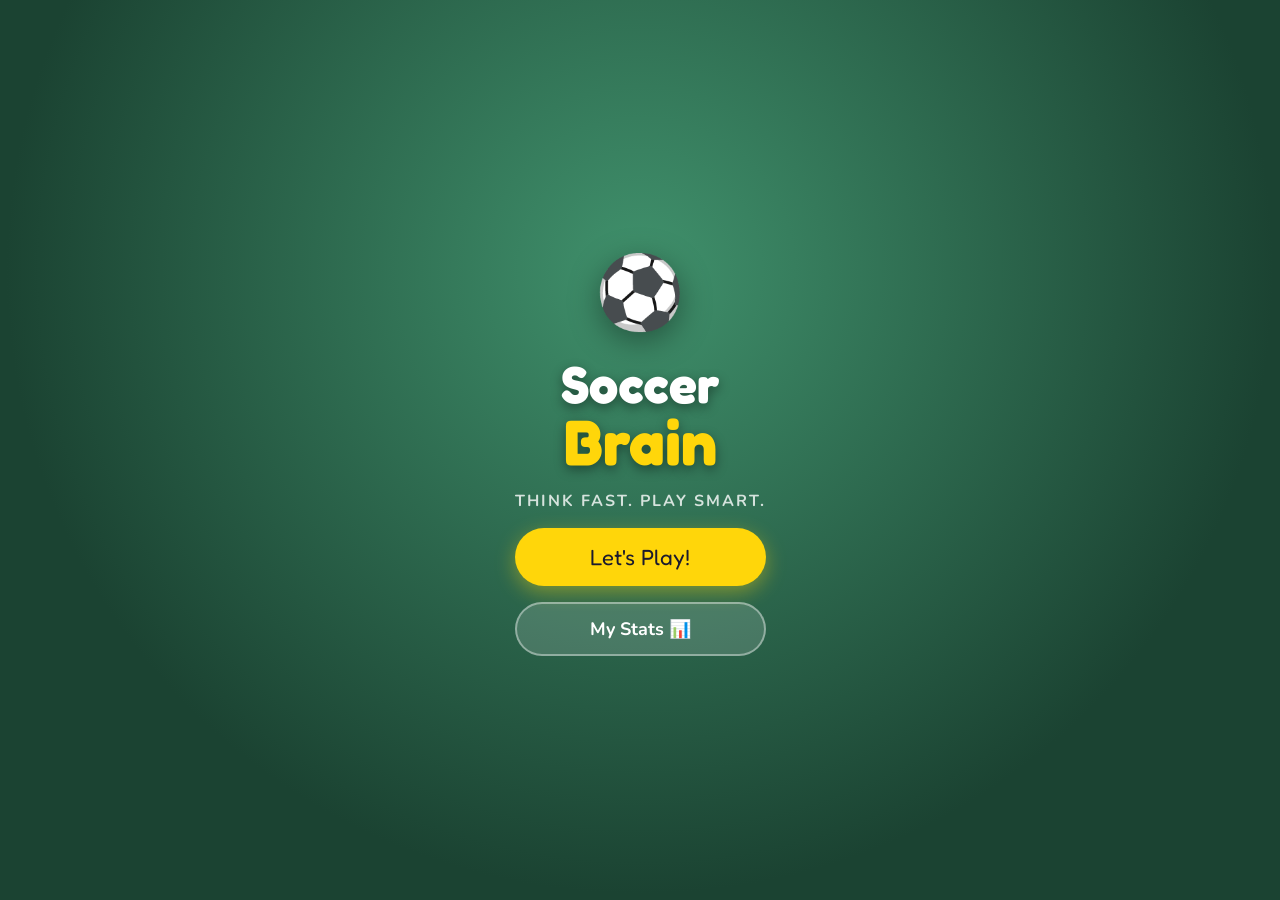
==== index.html @ 835d42da "Add files via upload" ====
<!DOCTYPE html>
<html lang="en">
<head>
  <meta charset="UTF-8" />
  <meta name="viewport" content="width=device-width, initial-scale=1.0" />
  <title>Soccer Brain ⚽</title>
  <link rel="preconnect" href="https://fonts.googleapis.com" />
  <link rel="preconnect" href="https://fonts.gstatic.com" crossorigin />
  <link href="https://fonts.googleapis.com/css2?family=Fredoka+One&family=Nunito:wght@400;600;700;800&display=swap" rel="stylesheet" />
  <link rel="stylesheet" href="style.css" />
</head>
<body>

<!-- ═══════════════════════════════════════════════════════ SCREENS -->

<!-- SPLASH SCREEN -->
<div id="screen-splash" class="screen active">
  <div class="splash-bg"></div>
  <div class="splash-content">
    <div class="ball-bounce">⚽</div>
    <h1 class="game-title">Soccer<br><span>Brain</span></h1>
    <p class="tagline">Think fast. Play smart.</p>
    <div class="stats-bar" id="splash-stats" style="display:none">
      <div class="stat-chip">🎯 Best: <span id="splash-best">0</span></div>
      <div class="stat-chip">🔥 Streak: <span id="splash-streak">0</span></div>
      <div class="stat-chip">🏅 Games: <span id="splash-games">0</span></div>
    </div>
    <button class="btn-primary" id="btn-play">Let's Play!</button>
    <button class="btn-secondary" id="btn-stats">My Stats 📊</button>
  </div>
</div>

<!-- PLAYER SETUP SCREEN -->
<div id="screen-setup" class="screen">
  <div class="setup-content">
    <h2>Who's Playing? 🌟</h2>
    <div class="input-group">
      <label for="player-name">Your Name</label>
      <input type="text" id="player-name" placeholder="e.g. Sofia" maxlength="20" />
    </div>
    <div class="input-group">
      <label>Pick Your Kit Color</label>
      <div class="color-picker">
        <button class="color-btn active" data-color="#e63946" style="background:#e63946"></button>
        <button class="color-btn" data-color="#2a9d8f" style="background:#2a9d8f"></button>
        <button class="color-btn" data-color="#f77f00" style="background:#f77f00"></button>
        <button class="color-btn" data-color="#8338ec" style="background:#8338ec"></button>
        <button class="color-btn" data-color="#06d6a0" style="background:#06d6a0"></button>
        <button class="color-btn" data-color="#118ab2" style="background:#118ab2"></button>
      </div>
    </div>
    <button class="btn-primary" id="btn-start-game">Kick Off! ⚽</button>
    <button class="btn-ghost" id="btn-back-splash">← Back</button>
  </div>
</div>

<!-- GAME SCREEN -->
<div id="screen-game" class="screen">
  <header class="game-header">
    <div class="hud-item">
      <span class="hud-label">Score</span>
      <span class="hud-value" id="hud-score">0</span>
    </div>
    <div class="hud-item hud-timer-wrap">
      <span class="hud-label">Time</span>
      <div class="timer-ring-wrap">
        <svg class="timer-ring" viewBox="0 0 40 40">
          <circle class="timer-ring-bg" cx="20" cy="20" r="16"/>
          <circle class="timer-ring-fill" id="timer-circle" cx="20" cy="20" r="16"/>
        </svg>
        <span class="hud-value timer-number" id="hud-timer">8</span>
      </div>
    </div>
    <div class="hud-item">
      <span class="hud-label">Round</span>
      <span class="hud-value" id="hud-round">1/10</span>
    </div>
  </header>

  <div id="scenario-container">
    <!-- Dynamically rendered scenarios -->
  </div>

  <div id="coach-bubble" class="coach-bubble hidden">
    <div class="coach-avatar">🧑‍🏫</div>
    <div class="coach-text" id="coach-text"></div>
  </div>
</div>

<!-- RESULTS SCREEN -->
<div id="screen-results" class="screen">
  <div class="results-content">
    <div class="result-badge" id="result-badge">🏆</div>
    <h2 id="result-title">Amazing Game!</h2>
    <div class="score-display">
      <span class="score-big" id="result-score">0</span>
      <span class="score-label">points</span>
    </div>
    <div class="result-grid">
      <div class="result-stat">
        <span class="r-val" id="res-accuracy">0%</span>
        <span class="r-lbl">Accuracy</span>
      </div>
      <div class="result-stat">
        <span class="r-val" id="res-avg-time">0s</span>
        <span class="r-lbl">Avg Speed</span>
      </div>
      <div class="result-stat">
        <span class="r-val" id="res-correct">0/0</span>
        <span class="r-lbl">Correct</span>
      </div>
      <div class="result-stat">
        <span class="r-val" id="res-best">0</span>
        <span class="r-lbl">Best Score</span>
      </div>
    </div>
    <div class="level-badge" id="res-level"></div>
    <div id="sheets-status" class="sheets-status"></div>
    <button class="btn-primary" id="btn-play-again">Play Again! ⚽</button>
    <button class="btn-secondary" id="btn-results-stats">View Stats 📊</button>
    <button class="btn-ghost" id="btn-results-home">Home</button>
  </div>
</div>

<!-- STATS SCREEN -->
<div id="screen-stats" class="screen">
  <div class="stats-content">
    <h2>My Soccer Brain 📊</h2>
    <div id="stats-player-name" class="stats-player"></div>
    <div class="stats-cards">
      <div class="stat-card">
        <div class="sc-icon">🎯</div>
        <div class="sc-val" id="st-best-score">0</div>
        <div class="sc-lbl">Best Score</div>
      </div>
      <div class="stat-card">
        <div class="sc-icon">📊</div>
        <div class="sc-val" id="st-avg-accuracy">0%</div>
        <div class="sc-lbl">Avg Accuracy</div>
      </div>
      <div class="stat-card">
        <div class="sc-icon">⚡</div>
        <div class="sc-val" id="st-avg-speed">0s</div>
        <div class="sc-lbl">Avg Speed</div>
      </div>
      <div class="stat-card">
        <div class="sc-icon">🎮</div>
        <div class="sc-val" id="st-total-games">0</div>
        <div class="sc-lbl">Games Played</div>
      </div>
      <div class="stat-card">
        <div class="sc-icon">🔥</div>
        <div class="sc-val" id="st-best-streak">0</div>
        <div class="sc-lbl">Best Streak</div>
      </div>
      <div class="stat-card">
        <div class="sc-icon">⭐</div>
        <div class="sc-val" id="st-total-correct">0</div>
        <div class="sc-lbl">Total Correct</div>
      </div>
    </div>
    <canvas id="progress-chart" width="340" height="160"></canvas>
    <div class="category-breakdown" id="category-breakdown"></div>
    <button class="btn-ghost" id="btn-stats-back">← Back</button>
    <button class="btn-danger" id="btn-clear-stats">Reset Stats</button>
  </div>
</div>

<!-- SCRIPTS -->
<script src="game.js"></script>
<script src="sheets.js"></script>
</body>
</html>
---- style.css ----
/* ═══════════════════════════════════════════════════════════
   SOCCER BRAIN — Stylesheet
   Aesthetic: Vibrant sports-card energy, grass-pitch atmosphere
   ═══════════════════════════════════════════════════════════ */

:root {
  --grass: #2d6a4f;
  --grass-light: #40916c;
  --grass-pale: #74c69d;
  --pitch-line: rgba(255,255,255,0.18);
  --accent: #ffd60a;
  --accent2: #ff6b35;
  --red: #e63946;
  --blue: #118ab2;
  --white: #f8f9fa;
  --dark: #1a1a2e;
  --card-bg: rgba(255,255,255,0.96);
  --shadow: 0 8px 32px rgba(0,0,0,0.22);
  --radius: 18px;
  --font-head: 'Fredoka One', cursive;
  --font-body: 'Nunito', sans-serif;
  --player-color: #e63946;
}

* { box-sizing: border-box; margin: 0; padding: 0; }

html, body {
  height: 100%;
  font-family: var(--font-body);
  background: var(--grass);
  overflow: hidden;
  touch-action: manipulation;
}

/* ── PITCH BACKGROUND ── */
body::before {
  content: '';
  position: fixed; inset: 0;
  background:
    repeating-linear-gradient(
      180deg,
      transparent 0px,
      transparent 60px,
      rgba(0,0,0,0.06) 60px,
      rgba(0,0,0,0.06) 120px
    );
  pointer-events: none;
  z-index: 0;
}

/* ══════════════════════════════════════════════
   SCREENS
══════════════════════════════════════════════ */
.screen {
  position: fixed; inset: 0;
  display: flex; align-items: center; justify-content: center;
  opacity: 0;
  pointer-events: none;
  transition: opacity 0.3s ease;
  z-index: 10;
  overflow-y: auto;
}
.screen.active {
  opacity: 1;
  pointer-events: all;
}

/* ══════════════════════════════════════════════
   SPLASH SCREEN
══════════════════════════════════════════════ */
#screen-splash { flex-direction: column; }

.splash-bg {
  position: fixed; inset: 0;
  background: radial-gradient(ellipse at 50% 30%, #40916c 0%, #1b4332 70%);
  z-index: -1;
}

.splash-content {
  display: flex; flex-direction: column; align-items: center;
  gap: 16px; padding: 32px 24px;
  animation: fadeUp 0.6s ease forwards;
}

.ball-bounce {
  font-size: 72px;
  animation: bounce 1.2s ease-in-out infinite;
  filter: drop-shadow(0 8px 16px rgba(0,0,0,0.4));
}

@keyframes bounce {
  0%, 100% { transform: translateY(0) scale(1); }
  50% { transform: translateY(-24px) scale(1.05); }
}

.game-title {
  font-family: var(--font-head);
  font-size: 52px;
  line-height: 1;
  text-align: center;
  color: white;
  text-shadow: 0 4px 12px rgba(0,0,0,0.4);
}
.game-title span {
  color: var(--accent);
  font-size: 64px;
  display: block;
}

.tagline {
  font-size: 16px;
  color: rgba(255,255,255,0.8);
  font-weight: 700;
  letter-spacing: 2px;
  text-transform: uppercase;
}

.stats-bar {
  display: flex; gap: 10px; flex-wrap: wrap; justify-content: center;
  margin: 8px 0;
}
.stat-chip {
  background: rgba(255,255,255,0.15);
  backdrop-filter: blur(8px);
  border: 1px solid rgba(255,255,255,0.2);
  border-radius: 20px;
  padding: 6px 14px;
  color: white;
  font-size: 14px;
  font-weight: 700;
}

/* ══════════════════════════════════════════════
   BUTTONS
══════════════════════════════════════════════ */
.btn-primary {
  background: var(--accent);
  color: var(--dark);
  border: none; border-radius: 50px;
  padding: 16px 44px;
  font-family: var(--font-head);
  font-size: 22px;
  cursor: pointer;
  box-shadow: 0 6px 20px rgba(255,214,10,0.4);
  transition: transform 0.15s, box-shadow 0.15s;
  width: 100%; max-width: 320px;
}
.btn-primary:active { transform: scale(0.96); }
.btn-primary:hover { box-shadow: 0 8px 28px rgba(255,214,10,0.6); }

.btn-secondary {
  background: rgba(255,255,255,0.15);
  color: white;
  border: 2px solid rgba(255,255,255,0.4);
  border-radius: 50px;
  padding: 13px 36px;
  font-family: var(--font-body);
  font-size: 18px;
  font-weight: 700;
  cursor: pointer;
  transition: background 0.15s;
  width: 100%; max-width: 320px;
}
.btn-secondary:hover { background: rgba(255,255,255,0.25); }

.btn-ghost {
  background: none;
  color: rgba(255,255,255,0.7);
  border: none;
  font-size: 16px;
  font-weight: 600;
  cursor: pointer;
  padding: 8px 16px;
  font-family: var(--font-body);
}
.btn-ghost:hover { color: white; }

.btn-danger {
  background: none;
  color: rgba(255,100,100,0.7);
  border: none;
  font-size: 13px;
  font-weight: 600;
  cursor: pointer;
  padding: 8px 16px;
  font-family: var(--font-body);
}

/* ══════════════════════════════════════════════
   SETUP SCREEN
══════════════════════════════════════════════ */
.setup-content {
  background: var(--card-bg);
  border-radius: var(--radius);
  padding: 36px 28px;
  width: 100%; max-width: 380px;
  display: flex; flex-direction: column; gap: 20px;
  box-shadow: var(--shadow);
  animation: fadeUp 0.4s ease forwards;
}

.setup-content h2 {
  font-family: var(--font-head);
  font-size: 28px;
  color: var(--dark);
  text-align: center;
}

.input-group label {
  display: block;
  font-weight: 800;
  font-size: 14px;
  color: var(--grass);
  text-transform: uppercase;
  letter-spacing: 1px;
  margin-bottom: 8px;
}

.input-group input {
  width: 100%;
  padding: 14px 16px;
  border: 2px solid #e0e0e0;
  border-radius: 12px;
  font-size: 18px;
  font-family: var(--font-body);
  font-weight: 700;
  outline: none;
  transition: border-color 0.2s;
}
.input-group input:focus { border-color: var(--grass); }

.color-picker {
  display: flex; gap: 12px; flex-wrap: wrap;
}
.color-btn {
  width: 42px; height: 42px;
  border-radius: 50%;
  border: 3px solid transparent;
  cursor: pointer;
  transition: transform 0.15s, border-color 0.15s;
}
.color-btn.active { border-color: var(--dark); transform: scale(1.2); }
.color-btn:hover { transform: scale(1.15); }

/* ══════════════════════════════════════════════
   GAME SCREEN
══════════════════════════════════════════════ */
#screen-game {
  flex-direction: column;
  align-items: stretch;
  justify-content: flex-start;
  background: radial-gradient(ellipse at 50% 0%, #40916c 0%, #1b4332 100%);
  padding: 0;
  overflow: hidden;
}

/* ── HUD ── */
.game-header {
  display: flex; justify-content: space-between; align-items: center;
  padding: 12px 20px;
  background: rgba(0,0,0,0.25);
  backdrop-filter: blur(10px);
  border-bottom: 1px solid rgba(255,255,255,0.1);
  flex-shrink: 0;
}

.hud-item {
  display: flex; flex-direction: column; align-items: center;
  min-width: 60px;
}
.hud-label {
  font-size: 10px;
  font-weight: 800;
  letter-spacing: 1.5px;
  text-transform: uppercase;
  color: rgba(255,255,255,0.6);
}
.hud-value {
  font-family: var(--font-head);
  font-size: 24px;
  color: white;
  line-height: 1.1;
}

.hud-timer-wrap { position: relative; }
.timer-ring-wrap {
  position: relative;
  width: 48px; height: 48px;
  display: flex; align-items: center; justify-content: center;
}
.timer-ring {
  position: absolute; inset: 0;
  transform: rotate(-90deg);
  width: 48px; height: 48px;
}
.timer-ring-bg {
  fill: none;
  stroke: rgba(255,255,255,0.15);
  stroke-width: 4;
}
.timer-ring-fill {
  fill: none;
  stroke: var(--accent);
  stroke-width: 4;
  stroke-linecap: round;
  stroke-dasharray: 100.5;
  stroke-dashoffset: 0;
  transition: stroke-dashoffset 0.1s linear, stroke 0.3s;
}
.timer-number {
  position: relative;
  font-size: 18px;
  z-index: 1;
}

/* ── SCENARIO CONTAINER ── */
#scenario-container {
  flex: 1;
  display: flex; align-items: center; justify-content: center;
  padding: 12px;
  overflow: hidden;
}

/* ── CHOICE SCENARIO ── */
.scenario-card {
  background: var(--card-bg);
  border-radius: var(--radius);
  padding: 20px;
  width: 100%; max-width: 420px;
  box-shadow: var(--shadow);
  animation: cardIn 0.4s cubic-bezier(0.34, 1.56, 0.64, 1) forwards;
}

@keyframes cardIn {
  from { opacity: 0; transform: translateY(30px) scale(0.95); }
  to { opacity: 1; transform: translateY(0) scale(1); }
}

.scenario-type-badge {
  display: inline-flex; align-items: center; gap: 5px;
  background: var(--grass);
  color: white;
  font-size: 11px;
  font-weight: 800;
  letter-spacing: 1px;
  text-transform: uppercase;
  padding: 4px 12px;
  border-radius: 20px;
  margin-bottom: 10px;
}

.scenario-question {
  font-size: 16px;
  font-weight: 800;
  color: var(--dark);
  line-height: 1.4;
  margin-bottom: 14px;
}

/* ── FIELD SVG ── */
.field-wrap {
  position: relative;
  border-radius: 10px;
  overflow: hidden;
  margin-bottom: 14px;
  border: 2px solid rgba(0,0,0,0.08);
}

.field-svg {
  width: 100%;
  display: block;
}

/* ── CHOICES ── */
.choices-grid {
  display: grid;
  grid-template-columns: 1fr 1fr;
  gap: 8px;
}

.choice-btn {
  background: white;
  border: 2.5px solid #e8e8e8;
  border-radius: 12px;
  padding: 10px 12px;
  font-family: var(--font-body);
  font-size: 13px;
  font-weight: 700;
  cursor: pointer;
  text-align: left;
  transition: all 0.15s;
  display: flex; align-items: flex-start; gap: 6px;
  line-height: 1.35;
  color: var(--dark);
}
.choice-btn:hover:not(:disabled) {
  border-color: var(--grass);
  background: #f0faf4;
  transform: translateY(-1px);
}
.choice-btn .choice-letter {
  background: var(--grass);
  color: white;
  border-radius: 6px;
  width: 22px; height: 22px;
  display: flex; align-items: center; justify-content: center;
  font-size: 12px;
  font-weight: 800;
  flex-shrink: 0;
}
.choice-btn.correct {
  background: #d8f3dc;
  border-color: #40916c;
}
.choice-btn.wrong {
  background: #ffe4e4;
  border-color: var(--red);
}
.choice-btn.reveal-correct {
  background: #d8f3dc;
  border-color: #40916c;
}
.choice-btn:disabled { cursor: default; transform: none; }

/* ── SPOT SCENARIO ── */
.spot-instructions {
  font-size: 15px;
  font-weight: 700;
  color: var(--dark);
  margin-bottom: 10px;
  text-align: center;
}

/* ── REACTION SCENARIO ── */
.reaction-container {
  display: flex; flex-direction: column; align-items: center;
  gap: 16px;
}

.reaction-light {
  width: 160px; height: 160px;
  border-radius: 50%;
  display: flex; align-items: center; justify-content: center;
  font-size: 72px;
  transition: background 0.08s, transform 0.08s;
  box-shadow: 0 0 40px rgba(0,0,0,0.3);
  cursor: pointer;
  user-select: none;
}
.reaction-light.red-light { background: radial-gradient(circle, #ff6b6b, #c0392b); }
.reaction-light.green-light {
  background: radial-gradient(circle, #6bcb77, #27ae60);
  animation: pulse-green 0.3s ease;
}
@keyframes pulse-green {
  0% { transform: scale(1); }
  50% { transform: scale(1.12); }
  100% { transform: scale(1); }
}

.reaction-score-display {
  font-family: var(--font-head);
  font-size: 28px;
  color: white;
  text-shadow: 0 2px 8px rgba(0,0,0,0.5);
}

.reaction-feedback {
  font-size: 16px;
  font-weight: 800;
  padding: 8px 20px;
  border-radius: 20px;
  min-height: 38px;
  display: flex; align-items: center;
}
.reaction-feedback.good { background: #d8f3dc; color: #2d6a4f; }
.reaction-feedback.bad { background: #ffe4e4; color: var(--red); }

.reaction-progress {
  width: 100%; max-width: 320px;
  height: 8px;
  background: rgba(255,255,255,0.2);
  border-radius: 4px;
  overflow: hidden;
}
.reaction-progress-fill {
  height: 100%;
  background: var(--accent);
  border-radius: 4px;
  transition: width 0.2s;
}

/* ── COACH BUBBLE ── */
.coach-bubble {
  position: fixed;
  bottom: 16px; left: 50%;
  transform: translateX(-50%);
  background: white;
  border-radius: 16px;
  padding: 12px 16px;
  display: flex; align-items: flex-start; gap: 10px;
  max-width: 380px; width: calc(100% - 32px);
  box-shadow: 0 8px 24px rgba(0,0,0,0.25);
  animation: slideUp 0.3s ease forwards;
  z-index: 50;
}
.coach-bubble.hidden { display: none; }

@keyframes slideUp {
  from { transform: translateX(-50%) translateY(20px); opacity: 0; }
  to { transform: translateX(-50%) translateY(0); opacity: 1; }
}

.coach-avatar { font-size: 28px; flex-shrink: 0; }
.coach-text { font-size: 14px; font-weight: 700; color: var(--dark); line-height: 1.4; }

/* ══════════════════════════════════════════════
   RESULTS SCREEN
══════════════════════════════════════════════ */
.results-content {
  display: flex; flex-direction: column; align-items: center;
  gap: 14px; padding: 32px 24px;
  animation: fadeUp 0.5s ease forwards;
  max-width: 400px; width: 100%;
}

.result-badge {
  font-size: 72px;
  animation: popIn 0.5s cubic-bezier(0.34, 1.56, 0.64, 1) forwards;
  filter: drop-shadow(0 6px 16px rgba(0,0,0,0.3));
}

@keyframes popIn {
  from { opacity: 0; transform: scale(0.3); }
  to { opacity: 1; transform: scale(1); }
}

#result-title {
  font-family: var(--font-head);
  font-size: 30px;
  color: white;
  text-shadow: 0 3px 10px rgba(0,0,0,0.3);
  text-align: center;
}

.score-display {
  display: flex; align-items: baseline; gap: 8px;
}
.score-big {
  font-family: var(--font-head);
  font-size: 80px;
  color: var(--accent);
  line-height: 1;
  text-shadow: 0 4px 16px rgba(255,214,10,0.4);
}
.score-label {
  font-size: 18px;
  color: rgba(255,255,255,0.7);
  font-weight: 700;
}

.result-grid {
  display: grid; grid-template-columns: 1fr 1fr;
  gap: 10px; width: 100%;
}
.result-stat {
  background: rgba(255,255,255,0.12);
  border-radius: 14px;
  padding: 14px;
  text-align: center;
}
.r-val {
  display: block;
  font-family: var(--font-head);
  font-size: 26px;
  color: white;
}
.r-lbl {
  font-size: 12px;
  font-weight: 700;
  color: rgba(255,255,255,0.6);
  text-transform: uppercase;
  letter-spacing: 0.5px;
}

.level-badge {
  background: rgba(255,214,10,0.2);
  border: 2px solid var(--accent);
  border-radius: 20px;
  padding: 8px 20px;
  color: var(--accent);
  font-weight: 800;
  font-size: 16px;
}

.sheets-status {
  font-size: 12px;
  color: rgba(255,255,255,0.5);
  text-align: center;
  min-height: 18px;
}

/* ══════════════════════════════════════════════
   STATS SCREEN
══════════════════════════════════════════════ */
.stats-content {
  display: flex; flex-direction: column; align-items: center;
  gap: 16px; padding: 32px 20px 40px;
  max-width: 400px; width: 100%;
  animation: fadeUp 0.4s ease forwards;
}

.stats-content h2 {
  font-family: var(--font-head);
  font-size: 30px;
  color: white;
  text-shadow: 0 3px 10px rgba(0,0,0,0.3);
}

.stats-player {
  font-size: 16px;
  font-weight: 800;
  color: var(--accent);
}

.stats-cards {
  display: grid; grid-template-columns: 1fr 1fr 1fr;
  gap: 10px; width: 100%;
}

.stat-card {
  background: rgba(255,255,255,0.1);
  backdrop-filter: blur(8px);
  border-radius: 14px;
  padding: 12px 8px;
  text-align: center;
  border: 1px solid rgba(255,255,255,0.15);
}
.sc-icon { font-size: 22px; margin-bottom: 4px; }
.sc-val {
  font-family: var(--font-head);
  font-size: 20px;
  color: white;
}
.sc-lbl {
  font-size: 10px;
  font-weight: 700;
  color: rgba(255,255,255,0.6);
  text-transform: uppercase;
  letter-spacing: 0.5px;
}

#progress-chart {
  border-radius: 12px;
  background: rgba(0,0,0,0.2);
  width: 100%; max-width: 360px;
}

.category-breakdown {
  width: 100%;
  display: flex; flex-direction: column; gap: 8px;
}

.cat-row {
  display: flex; align-items: center; gap: 10px;
}
.cat-name {
  font-size: 13px; font-weight: 700; color: rgba(255,255,255,0.8);
  width: 90px; flex-shrink: 0;
}
.cat-bar-wrap {
  flex: 1; height: 10px;
  background: rgba(255,255,255,0.15);
  border-radius: 5px; overflow: hidden;
}
.cat-bar {
  height: 100%;
  background: var(--accent);
  border-radius: 5px;
  transition: width 0.6s ease;
}
.cat-pct {
  font-size: 12px; font-weight: 800; color: rgba(255,255,255,0.7);
  width: 36px; text-align: right;
}

/* ══════════════════════════════════════════════
   FIELD SVG ELEMENTS
══════════════════════════════════════════════ */
.player-you { fill: var(--player-color); }
.player-team { fill: #4a90d9; }
.player-enemy { fill: #888; }
.player-label { font-size: 9px; font-weight: 800; fill: white; text-anchor: middle; dominant-baseline: middle; pointer-events: none; }
.ball-icon { font-size: 14px; }

/* ══════════════════════════════════════════════
   ANIMATIONS
══════════════════════════════════════════════ */
@keyframes fadeUp {
  from { opacity: 0; transform: translateY(20px); }
  to { opacity: 1; transform: translateY(0); }
}

.correct-flash {
  animation: correctFlash 0.4s ease;
}
@keyframes correctFlash {
  0%, 100% { background: var(--card-bg); }
  50% { background: #d8f3dc; }
}

/* ══════════════════════════════════════════════
   CONFETTI
══════════════════════════════════════════════ */
.confetti-piece {
  position: fixed;
  width: 10px; height: 10px;
  pointer-events: none;
  z-index: 999;
  animation: confettiFall linear forwards;
}
@keyframes confettiFall {
  0% { transform: translateY(-20px) rotate(0deg); opacity: 1; }
  100% { transform: translateY(110vh) rotate(720deg); opacity: 0; }
}

/* Tap feedback pulse */
.tap-pulse {
  animation: tapPulse 0.2s ease;
}
@keyframes tapPulse {
  0%, 100% { transform: scale(1); }
  50% { transform: scale(0.95); }
}

/* ══════════════════════════════════════════════
   MOBILE OPTIMIZATIONS
══════════════════════════════════════════════ */
@media (max-height: 700px) {
  .scenario-card { padding: 14px; }
  .scenario-question { font-size: 14px; margin-bottom: 10px; }
  .choice-btn { padding: 8px 10px; font-size: 12px; }
  .field-wrap { margin-bottom: 10px; }
}

@media (max-width: 360px) {
  .choices-grid { grid-template-columns: 1fr; }
  .stats-cards { grid-template-columns: 1fr 1fr; }
}
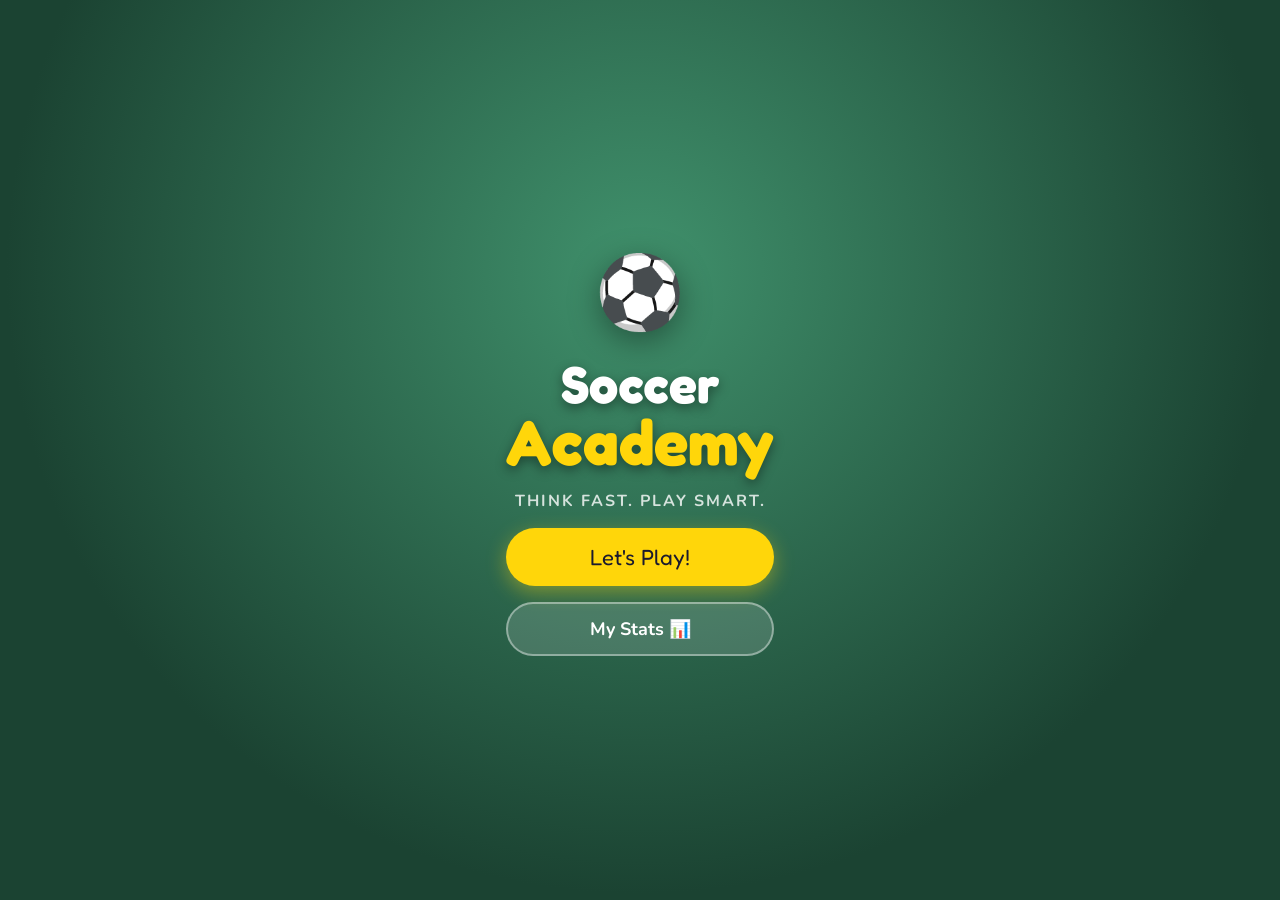
==== commit 15c0d550: "Update index.html" ====
--- a/index.html
+++ b/index.html
@@ -18,7 +18,7 @@
   <div class="splash-bg"></div>
   <div class="splash-content">
     <div class="ball-bounce">⚽</div>
-    <h1 class="game-title">Soccer<br><span>Brain</span></h1>
+    <h1 class="game-title">Soccer<br><span>Academy</span></h1>
     <p class="tagline">Think fast. Play smart.</p>
     <div class="stats-bar" id="splash-stats" style="display:none">
       <div class="stat-chip">🎯 Best: <span id="splash-best">0</span></div>
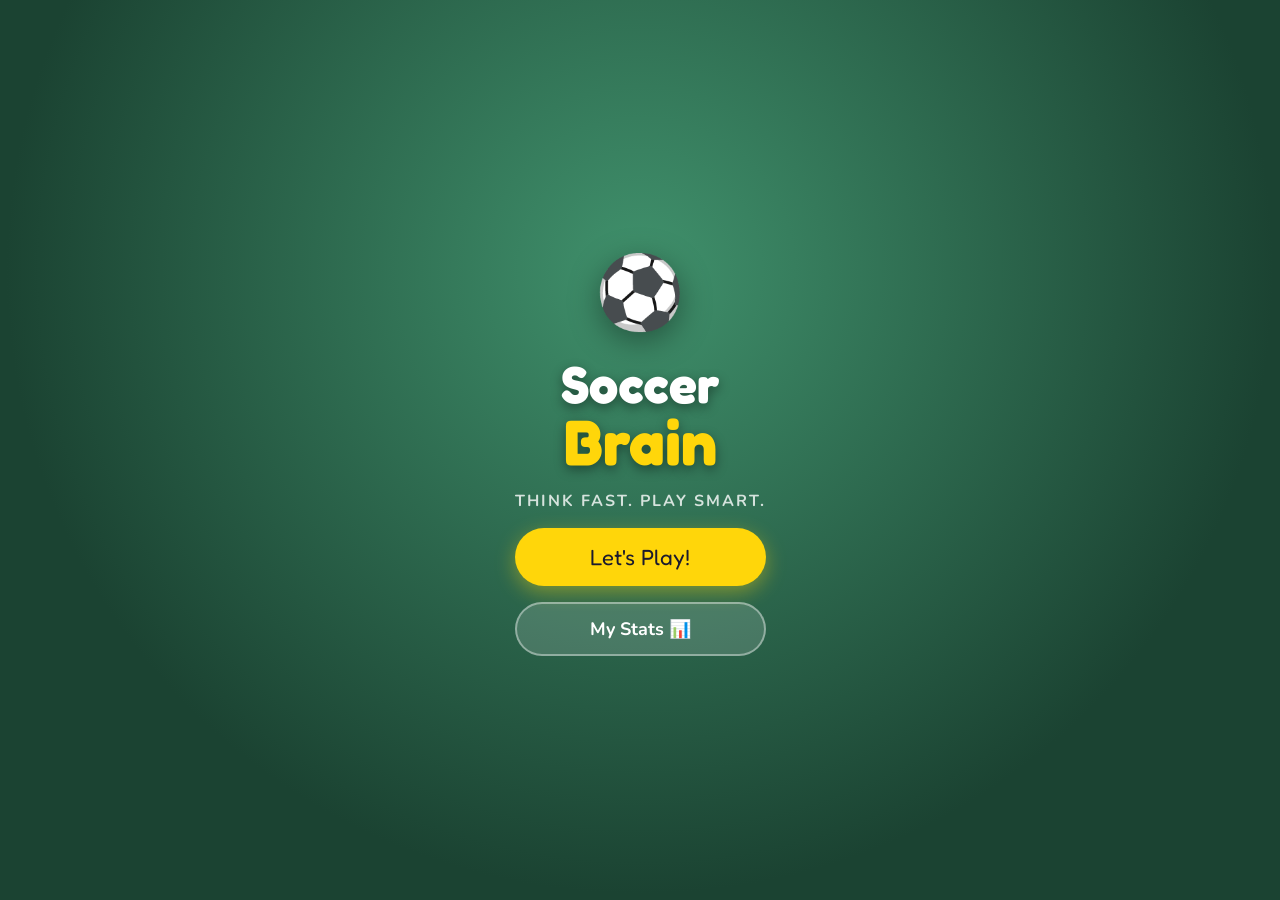
==== commit 4c360124: "Add files via upload" ====
--- a/index.html
+++ b/index.html
@@ -18,7 +18,7 @@
   <div class="splash-bg"></div>
   <div class="splash-content">
     <div class="ball-bounce">⚽</div>
-    <h1 class="game-title">Soccer<br><span>Academy</span></h1>
+    <h1 class="game-title">Soccer<br><span>Brain</span></h1>
     <p class="tagline">Think fast. Play smart.</p>
     <div class="stats-bar" id="splash-stats" style="display:none">
       <div class="stat-chip">🎯 Best: <span id="splash-best">0</span></div>
@@ -115,7 +115,7 @@
       </div>
     </div>
     <div class="level-badge" id="res-level"></div>
-    <div id="sheets-status" class="sheets-status"></div>
+    <div id="airtable-status" class="sheets-status"></div>
     <button class="btn-primary" id="btn-play-again">Play Again! ⚽</button>
     <button class="btn-secondary" id="btn-results-stats">View Stats 📊</button>
     <button class="btn-ghost" id="btn-results-home">Home</button>
@@ -168,6 +168,6 @@
 
 <!-- SCRIPTS -->
 <script src="game.js"></script>
-<script src="sheets.js"></script>
+<script src="airtable.js"></script>
 </body>
 </html>
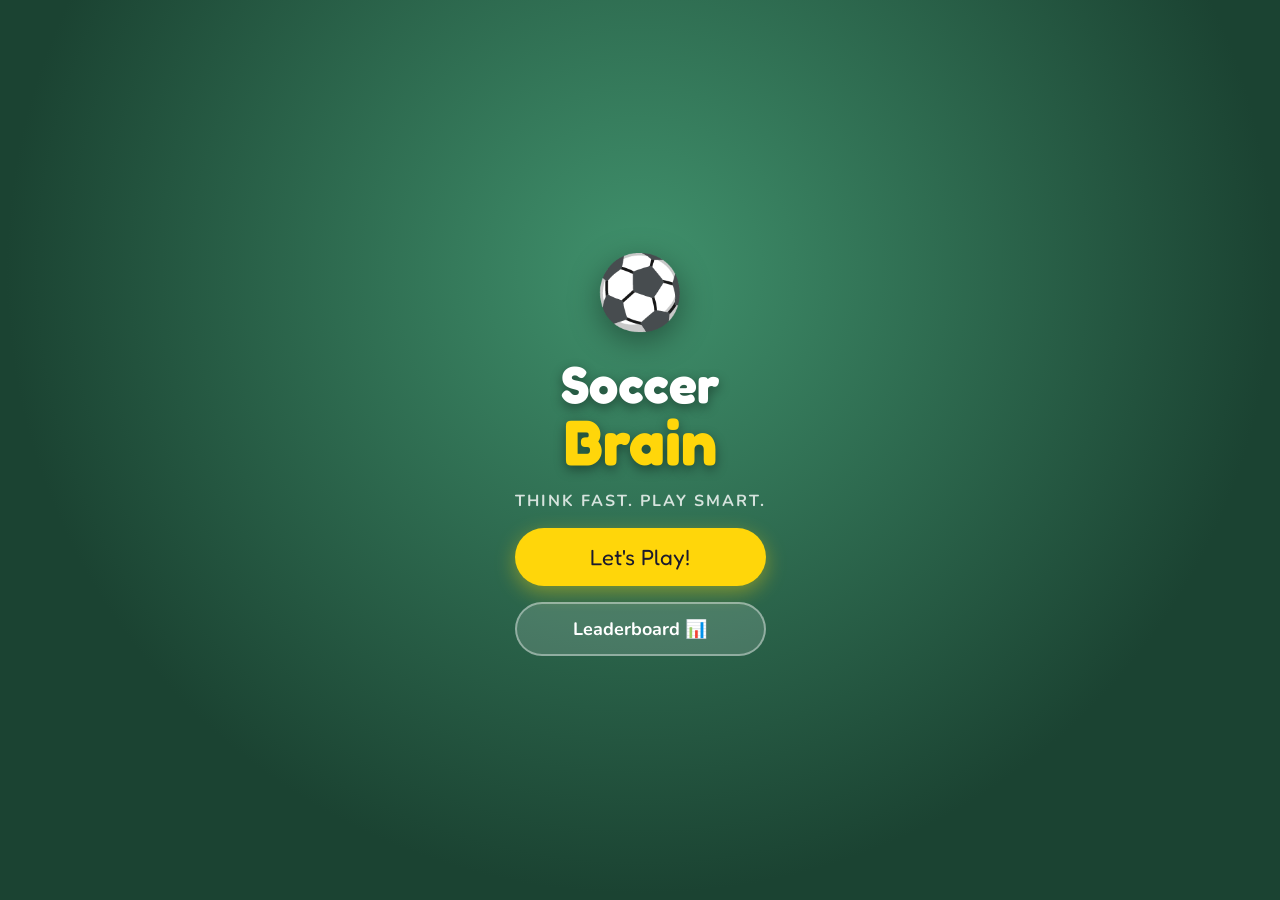
==== commit 69b17ad2: "Update index.html" ====
--- a/index.html
+++ b/index.html
@@ -26,7 +26,7 @@
       <div class="stat-chip">🏅 Games: <span id="splash-games">0</span></div>
     </div>
     <button class="btn-primary" id="btn-play">Let's Play!</button>
-    <button class="btn-secondary" id="btn-stats">My Stats 📊</button>
+    <a href="leaderboard.html" class="btn-secondary" style="text-align:center;text-decoration:none">Leaderboard 📊</a>
   </div>
 </div>
 
@@ -110,12 +110,16 @@
         <span class="r-lbl">Correct</span>
       </div>
       <div class="result-stat">
+        <span class="r-val" id="res-skips">0</span>
+        <span class="r-lbl">Skipped</span>
+      </div>
+      <div class="result-stat" style="grid-column: span 2;">
         <span class="r-val" id="res-best">0</span>
         <span class="r-lbl">Best Score</span>
       </div>
     </div>
     <div class="level-badge" id="res-level"></div>
-    <div id="airtable-status" class="sheets-status"></div>
+    <div id="forms-status" class="sheets-status"></div>
     <button class="btn-primary" id="btn-play-again">Play Again! ⚽</button>
     <button class="btn-secondary" id="btn-results-stats">View Stats 📊</button>
     <button class="btn-ghost" id="btn-results-home">Home</button>
@@ -168,6 +172,6 @@
 
 <!-- SCRIPTS -->
 <script src="game.js"></script>
-<script src="airtable.js"></script>
+<script src="forms.js"></script>
 </body>
 </html>
--- a/style.css
+++ b/style.css
@@ -325,8 +325,8 @@
 .scenario-card {
   background: var(--card-bg);
   border-radius: var(--radius);
-  padding: 20px;
-  width: 100%; max-width: 420px;
+  padding: 16px;
+  width: 100%; max-width: 520px;
   box-shadow: var(--shadow);
   animation: cardIn 0.4s cubic-bezier(0.34, 1.56, 0.64, 1) forwards;
 }
@@ -362,13 +362,15 @@
   position: relative;
   border-radius: 10px;
   overflow: hidden;
-  margin-bottom: 14px;
+  margin-bottom: 12px;
   border: 2px solid rgba(0,0,0,0.08);
+  min-height: 200px;
 }
 
 .field-svg {
   width: 100%;
   display: block;
+  min-height: 200px;
 }
 
 /* ── CHOICES ── */
@@ -690,7 +692,7 @@
 .player-you { fill: var(--player-color); }
 .player-team { fill: #4a90d9; }
 .player-enemy { fill: #888; }
-.player-label { font-size: 9px; font-weight: 800; fill: white; text-anchor: middle; dominant-baseline: middle; pointer-events: none; }
+.player-label { font-size: 11px; font-weight: 800; fill: white; text-anchor: middle; dominant-baseline: middle; pointer-events: none; }
 .ball-icon { font-size: 14px; }
 
 /* ══════════════════════════════════════════════
@@ -724,7 +726,26 @@
   100% { transform: translateY(110vh) rotate(720deg); opacity: 0; }
 }
 
-/* Tap feedback pulse */
+/* ── SKIP BUTTON ── */
+.btn-skip {
+  display: block;
+  margin: 10px auto 0;
+  background: rgba(255,255,255,0.12);
+  color: rgba(255,255,255,0.7);
+  border: 1.5px solid rgba(255,255,255,0.25);
+  border-radius: 20px;
+  padding: 7px 22px;
+  font-family: var(--font-body);
+  font-size: 14px;
+  font-weight: 700;
+  cursor: pointer;
+  transition: background 0.15s, color 0.15s;
+  letter-spacing: 0.5px;
+}
+.btn-skip:hover {
+  background: rgba(255,255,255,0.22);
+  color: white;
+}
 .tap-pulse {
   animation: tapPulse 0.2s ease;
 }
@@ -737,10 +758,11 @@
    MOBILE OPTIMIZATIONS
 ══════════════════════════════════════════════ */
 @media (max-height: 700px) {
-  .scenario-card { padding: 14px; }
-  .scenario-question { font-size: 14px; margin-bottom: 10px; }
-  .choice-btn { padding: 8px 10px; font-size: 12px; }
-  .field-wrap { margin-bottom: 10px; }
+  .scenario-card { padding: 10px; }
+  .scenario-question { font-size: 13px; margin-bottom: 8px; }
+  .choice-btn { padding: 7px 9px; font-size: 12px; }
+  .field-wrap { margin-bottom: 8px; min-height: 160px; }
+  .field-svg { min-height: 160px; }
 }
 
 @media (max-width: 360px) {
